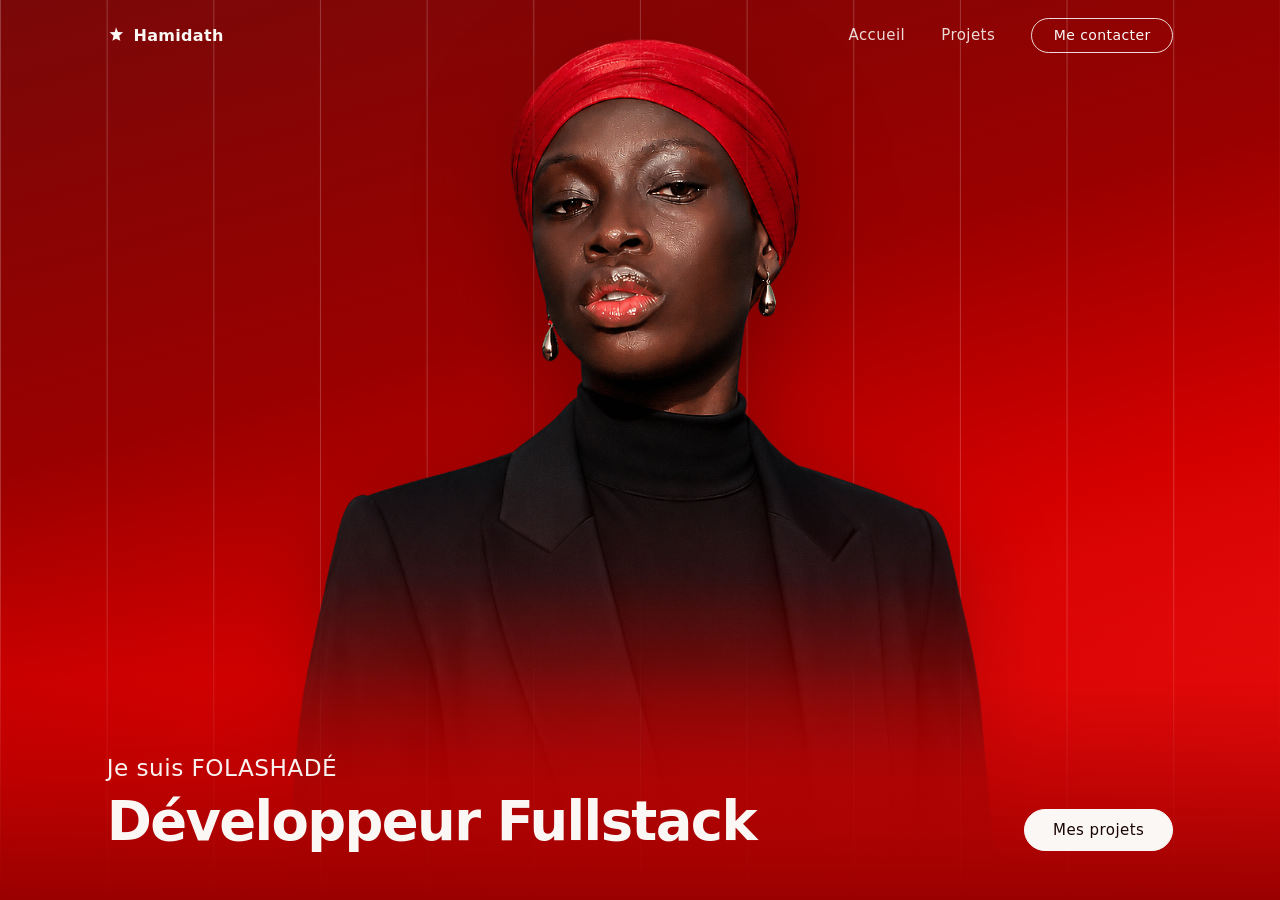
==== index.html @ b3838d23 "first commit" ====
<!DOCTYPE html>
<html lang="fr">
  <head>
    <meta charset="UTF-8" />
    <meta name="viewport" content="width=device-width, initial-scale=1.0" />
    <title>Portfolio</title>
    <link rel="preconnect" href="https://api.fontshare.com" crossorigin />
    <link rel="preconnect" href="https://cdn.fontshare.com" crossorigin />
    <link
      href="https://api.fontshare.com/v2/css?f[]=clash-grotesk@400,500,600,700&display=swap"
      rel="stylesheet"
    />
    <link rel="stylesheet" href="styles.css" />
  </head>
  <body>
    <header class="navbar">
      <a class="navbar__brand" href="#accueil">
        <span class="navbar__brand-icon" aria-hidden="true">
          <svg width="18" height="18" viewBox="0 0 24 24" fill="currentColor">
            <path
              d="M12 1.5l2.6 6.4 6.9.5-5.3 4.5 1.6 6.8L12 16.9 7.2 19.7l1.6-6.8-5.3-4.5 6.9-.5L12 1.5z"
            />
          </svg>
        </span>
        <span class="navbar__brand-text">Hamidath</span>
      </a>
      <div class="navbar__end">
        <nav class="navbar__nav" aria-label="Navigation principale">
          <a href="#accueil">Accueil</a>
          <a href="#projets">Projets</a>
        </nav>
        <a class="navbar__cta" href="#contact">Me contacter</a>
      </div>
    </header>

    <section class="hero" id="accueil" aria-label="Accueil">
      <div class="hero__bg" aria-hidden="true"></div>
      <div class="hero__grid" aria-hidden="true"></div>
      <div class="hero__content">
        <div class="hero__photo-wrap">
          <img
            class="hero__photo"
            src="assets/images/hamidath_photo.png"
            alt="Portrait"
            width="480"
            height="480"
          />
        </div>
      </div>
      <div class="hero__mist" aria-hidden="true"></div>
      <div class="hero__headline">
        <p class="hero__kicker">Je suis FOLASHADÉ</p>
        <h1 class="hero__heading">Développeur Fullstack</h1>
      </div>
      <a class="hero__projects" href="#projets">Mes projets</a>
    </section>
  </body>
</html>
---- styles.css ----
:root {
  --red: #d30000;
  --red-deep: #6a0000;
  --red-mid: #9a0000;
  --white: #faf7f5;
  --white-muted: rgba(250, 247, 245, 0.72);
  --layout-grid-cols: 12;
}

*,
*::before,
*::after {
  box-sizing: border-box;
}

html {
  scroll-behavior: smooth;
}

body {
  margin: 0;
  font-family: "Clash Grotesk", system-ui, sans-serif;
  background: #0c0505;
  color: var(--white);
}

.navbar {
  position: fixed;
  top: 0;
  left: 0;
  right: 0;
  z-index: 100;
  display: flex;
  align-items: center;
  justify-content: space-between;
  gap: clamp(1rem, 3vw, 2rem);
  padding: 1.1rem calc(100% / var(--layout-grid-cols));
}

.navbar__brand {
  flex-shrink: 0;
  display: inline-flex;
  align-items: center;
  gap: 0.55rem;
  font-weight: 700;
  font-size: 1rem;
  letter-spacing: 0.02em;
  color: var(--white);
  text-decoration: none;
}

.navbar__brand:hover {
  color: var(--white-muted);
}

.navbar__brand-icon {
  display: flex;
  color: var(--white);
  line-height: 0;
}

.navbar__brand-icon svg {
  display: block;
}

.navbar__end {
  display: flex;
  align-items: center;
  justify-content: flex-end;
  flex-wrap: wrap;
  row-gap: 0.65rem;
  column-gap: clamp(1.25rem, 3vw, 2.25rem);
}

.navbar__nav {
  display: flex;
  align-items: center;
  gap: clamp(1.25rem, 3vw, 2.25rem);
}

.navbar__nav a {
  font-size: 15px;
  font-weight: 400;
  letter-spacing: 0.03em;
  color: rgba(250, 247, 245, 0.88);
  text-decoration: none;
  transition: color 0.2s ease;
}

.navbar__nav a:hover {
  color: var(--white);
}

.navbar__cta {
  flex-shrink: 0;
  padding: 0.55rem 1.35rem;
  border: 1px solid rgba(250, 247, 245, 0.88);
  border-radius: 999px;
  font-size: 14px;
  font-weight: 400;
  letter-spacing: 0.03em;
  color: var(--white);
  text-decoration: none;
  background: transparent;
  transition: background 0.2s ease, color 0.2s ease, border-color 0.2s ease;
}

.navbar__cta:hover {
  background: var(--white);
  color: #1a0505;
  border-color: var(--white);
}

.hero {
  position: relative;
  min-height: 100vh;
  height: 100vh;
  display: flex;
  align-items: center;
  justify-content: center;
  overflow: hidden;
}

.hero__bg {
  position: absolute;
  inset: 0;
  z-index: 0;
  background: linear-gradient(
    165deg,
    #7a0808 0%,
    var(--red-mid) 38%,
    var(--red) 62%,
    #ff1a1a 100%
  );
}

.hero__grid {
  position: absolute;
  inset: 0;
  z-index: 0;
  opacity: 0.55;
  background-image: linear-gradient(
    90deg,
    rgba(255, 255, 255, 0.38) 0,
    rgba(255, 255, 255, 0.38) 1px,
    transparent 1px,
    transparent 100%
  );
  background-size: calc(100% / var(--layout-grid-cols)) 100%;
  background-repeat: repeat;
  pointer-events: none;
}

/* Accroche bas-gauche, au-dessus du portrait et de la brume */
.hero__headline {
  position: absolute;
  left: 0;
  right: auto;
  top: auto;
  bottom: clamp(1.35rem, 5.5vh, 3.25rem);
  transform: none;
  z-index: 4;
  /* Aligné sur la 2e ligne verticale (= 1 piste de grille), comme le fond */
  padding-left: calc(100% / var(--layout-grid-cols));
  padding-right: clamp(1rem, 3vw, 2rem);
  max-width: min(52rem, 94vw);
  text-align: left;
}

.hero__kicker {
  margin: 0 0 clamp(0.45rem, 1vw, 0.65rem);
  font-weight: 400;
  font-size: clamp(1.05rem, 2vw, 1.45rem);
  line-height: 1.35;
  letter-spacing: 0.02em;
  color: rgba(250, 247, 245, 0.98);
}

.hero__heading {
  margin: 0;
  font-weight: 700;
  font-size: clamp(1.65rem, 4.25vw, 3.75rem);
  line-height: 1.05;
  letter-spacing: -0.03em;
  color: var(--white);
  white-space: nowrap;
}

/* CTA bas-droite, aligné grille (1 colonne depuis le bord droit) */
.hero__projects {
  position: absolute;
  right: calc(100% / var(--layout-grid-cols));
  bottom: clamp(1.35rem, 5.5vh, 3.25rem);
  z-index: 4;
  display: inline-block;
  font-weight: 500;
  font-size: clamp(0.8125rem, 1.25vw, 0.9375rem);
  letter-spacing: 0.03em;
  text-decoration: none;
  color: #1a0505;
  background: var(--white);
  border: 1px solid var(--white);
  border-radius: 999px;
  padding: clamp(0.55rem, 1.15vw, 0.68rem) clamp(1.2rem, 2.6vw, 1.75rem);
  transition: background 0.2s ease, color 0.2s ease, border-color 0.2s ease,
    transform 0.25s ease;
}

.hero__projects:hover {
  background: transparent;
  color: var(--white);
  border-color: rgba(250, 247, 245, 0.92);
  transform: translateY(-2px);
}

.hero__content {
  position: relative;
  z-index: 2;
  display: flex;
  align-items: stretch;
  justify-content: center;
  padding: 0 clamp(1rem, 4vw, 2rem);
  width: 100%;
  height: 100%;
}

/* Brume / nuage : toute la largeur du hero, par-dessus le portrait */
.hero__mist {
  position: absolute;
  left: 0;
  right: 0;
  bottom: 0;
  width: 100%;
  height: min(58vh, 560px);
  pointer-events: none;
  z-index: 3;
  background: linear-gradient(
    to top,
    var(--red-mid) 0%,
    rgba(180, 0, 0, 0.78) 22%,
    rgba(211, 0, 0, 0.42) 42%,
    rgba(211, 0, 0, 0.1) 62%,
    transparent 82%
  );
}

/* Bloc image : largeur = photo */
.hero__photo-wrap {
  position: relative;
  height: 100%;
  width: max-content;
  max-width: 100%;
  margin: 0 auto;
}

.hero__photo {
  display: block;
  height: 100%;
  width: auto;
  max-width: 100%;
  object-fit: contain;
  object-position: center bottom;
  filter: drop-shadow(0 22px 44px rgba(90, 0, 0, 0.55));
  /* Le portrait se fond dans le fond rouge : opaque en haut, transparent en bas */
  -webkit-mask-image: linear-gradient(
    to bottom,
    #000 0%,
    #000 62%,
    rgba(0, 0, 0, 0.88) 74%,
    rgba(0, 0, 0, 0.35) 88%,
    rgba(0, 0, 0, 0.08) 96%,
    transparent 100%
  );
  mask-image: linear-gradient(
    to bottom,
    #000 0%,
    #000 62%,
    rgba(0, 0, 0, 0.88) 74%,
    rgba(0, 0, 0, 0.35) 88%,
    rgba(0, 0, 0, 0.08) 96%,
    transparent 100%
  );
  -webkit-mask-size: 100% 100%;
  mask-size: 100% 100%;
  -webkit-mask-repeat: no-repeat;
  mask-repeat: no-repeat;
}

@media (max-width: 900px) {
  .navbar {
    flex-wrap: wrap;
    row-gap: 0.85rem;
  }

  .navbar__end {
    flex: 1;
    min-width: 0;
    justify-content: flex-end;
  }
}

@media (max-width: 640px) {
  :root {
    --layout-grid-cols: 8;
  }

  .navbar__nav {
    gap: 1rem 1.5rem;
  }

  .navbar__nav a {
    font-size: 18px;
    letter-spacing: 0.02em;
  }

  .navbar__cta {
    padding: 0.5rem 1.1rem;
    font-size: 0.75rem;
  }

  .hero__headline {
    left: 0;
    right: auto;
    transform: none;
    bottom: clamp(1rem, 4.5vh, 2.75rem);
    max-width: min(100%, 96vw);
    text-align: left;
    padding-right: 0.75rem;
  }

  .hero__heading {
    font-size: clamp(1.05rem, 4vw, 2.15rem);
    white-space: nowrap;
  }

  .hero__projects {
    right: calc(100% / var(--layout-grid-cols));
    bottom: clamp(1rem, 4.5vh, 2.75rem);
    font-size: 0.75rem;
    padding: 0.48rem 1.1rem;
    letter-spacing: 0.02em;
  }

  .hero__grid {
    opacity: 0.48;
  }
}
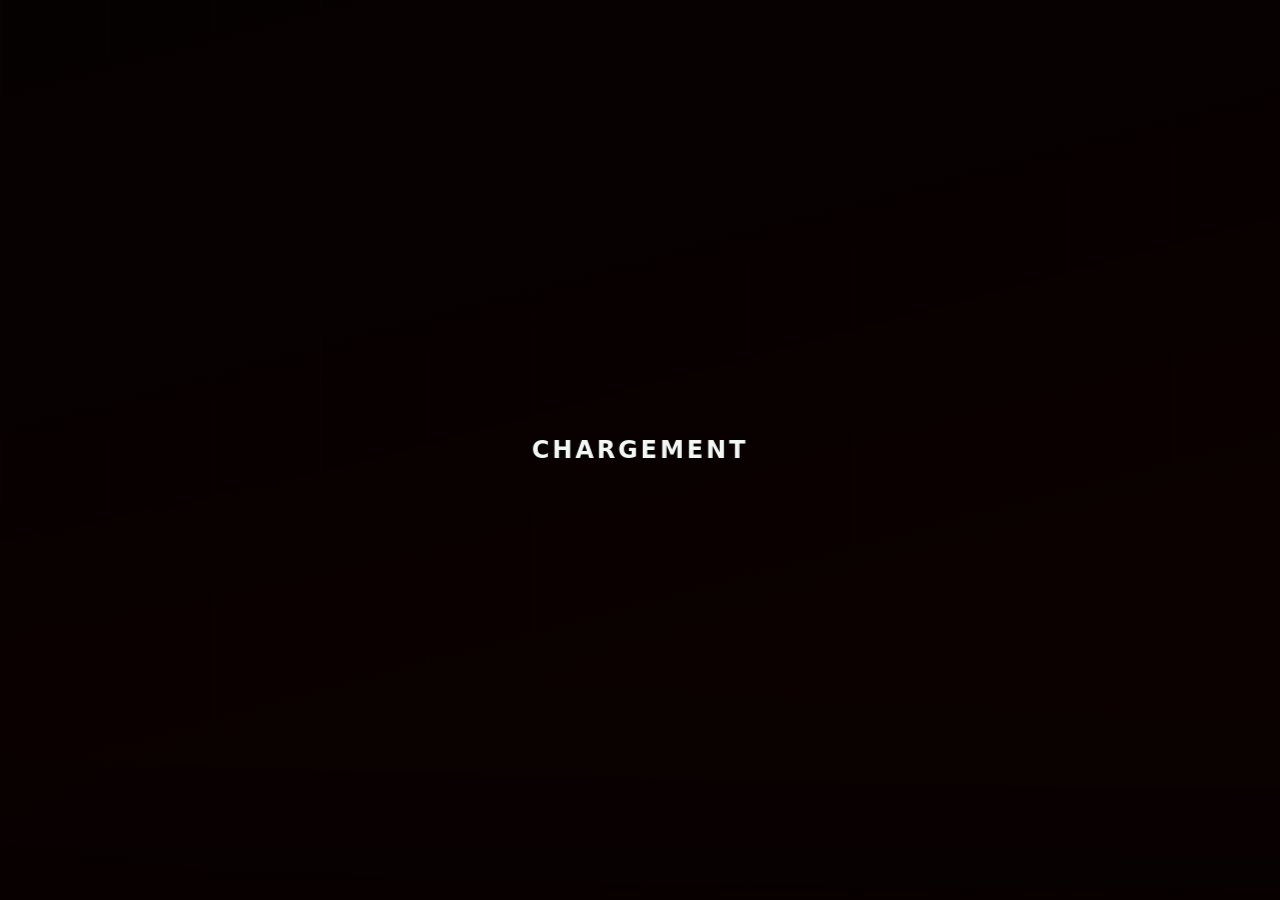
==== commit 75a1bb07: "loader" ====
--- a/index.html
+++ b/index.html
@@ -11,8 +11,45 @@
       rel="stylesheet"
     />
     <link rel="stylesheet" href="styles.css" />
+    <script
+      src="https://cdnjs.cloudflare.com/ajax/libs/gsap/3.11.4/gsap.min.js"
+      integrity="sha512-f8mwTB+Bs8a5c46DEm7HQLcJuHMBaH/UFlcgyetMqqkvTcYg4g5VXsYR71b3qC82lZytjNYvBj2pf0VekA9/FQ=="
+      crossorigin="anonymous"
+      referrerpolicy="no-referrer"
+    ></script>
   </head>
-  <body>
+  <body class="is-loading">
+    <div
+      id="page-loader"
+      class="page-loader"
+      aria-busy="true"
+      aria-live="polite"
+      aria-label="Chargement"
+    >
+      <div class="overlay">
+        <div class="block block-1"></div>
+        <div class="block block-2"></div>
+        <div class="block block-3"></div>
+        <div class="block block-4"></div>
+        <div class="block block-5"></div>
+        <div class="block block-6"></div>
+        <div class="block block-7"></div>
+        <div class="block block-8"></div>
+        <div class="block block-9"></div>
+        <div class="block block-10"></div>
+        <div class="block block-11"></div>
+        <div class="block block-12"></div>
+        <div class="block block-13"></div>
+        <div class="block block-14"></div>
+        <div class="block block-15"></div>
+        <div class="block block-16"></div>
+        <div class="block block-17"></div>
+        <div class="block block-18"></div>
+        <div class="block block-19"></div>
+        <div class="block block-20"></div>
+      </div>
+    </div>
+    <div class="loader" aria-hidden="true">Chargement</div>
     <header class="navbar">
       <a class="navbar__brand" href="#accueil">
         <span class="navbar__brand-icon" aria-hidden="true">
@@ -24,7 +61,26 @@
         </span>
         <span class="navbar__brand-text">Hamidath</span>
       </a>
-      <div class="navbar__end">
+      <button
+        type="button"
+        class="navbar__toggle"
+        id="menu-toggle"
+        aria-expanded="false"
+        aria-controls="menu-principal"
+        aria-label="Ouvrir le menu"
+      >
+        <span class="navbar__toggle-box" aria-hidden="true">
+          <span class="navbar__toggle-bar"></span>
+          <span class="navbar__toggle-bar"></span>
+          <span class="navbar__toggle-bar"></span>
+        </span>
+      </button>
+      <div
+        class="navbar__backdrop"
+        id="menu-backdrop"
+        aria-hidden="true"
+      ></div>
+      <div class="navbar__panel" id="menu-principal">
         <nav class="navbar__nav" aria-label="Navigation principale">
           <a href="#accueil">Accueil</a>
           <a href="#projets">Projets</a>
@@ -38,12 +94,15 @@
       <div class="hero__grid" aria-hidden="true"></div>
       <div class="hero__content">
         <div class="hero__photo-wrap">
+          <div class="box" aria-hidden="true"></div>
           <img
-            class="hero__photo"
+            class="hero__photo img"
             src="assets/images/hamidath_photo.png"
             alt="Portrait"
             width="480"
             height="480"
+            fetchpriority="high"
+            decoding="async"
           />
         </div>
       </div>
@@ -54,5 +113,6 @@
       </div>
       <a class="hero__projects" href="#projets">Mes projets</a>
     </section>
+    <script src="main.js" defer></script>
   </body>
 </html>
--- a/styles.css
+++ b/styles.css
@@ -5,6 +5,8 @@
   --white: #faf7f5;
   --white-muted: rgba(250, 247, 245, 0.72);
   --layout-grid-cols: 12;
+  /* Hauteur du bandeau hero (viewport) */
+  --hero-height: 100vh;
 }
 
 *,
@@ -63,13 +65,53 @@
   display: block;
 }
 
-.navbar__end {
+.navbar__panel {
   display: flex;
   align-items: center;
   justify-content: flex-end;
   flex-wrap: wrap;
   row-gap: 0.65rem;
   column-gap: clamp(1.25rem, 3vw, 2.25rem);
+  flex: 1;
+  min-width: 0;
+}
+
+.navbar__toggle {
+  display: none;
+}
+
+.navbar__toggle-box {
+  display: flex;
+  flex-direction: column;
+  justify-content: center;
+  gap: 5px;
+  width: 1.25rem;
+}
+
+.navbar__toggle-bar {
+  display: block;
+  height: 2px;
+  border-radius: 1px;
+  background: currentColor;
+  transform-origin: center;
+  transition: transform 0.25s ease, opacity 0.2s ease;
+}
+
+.navbar.is-open .navbar__toggle-bar:nth-child(1) {
+  transform: translateY(7px) rotate(45deg);
+}
+
+.navbar.is-open .navbar__toggle-bar:nth-child(2) {
+  opacity: 0;
+  transform: scaleX(0);
+}
+
+.navbar.is-open .navbar__toggle-bar:nth-child(3) {
+  transform: translateY(-7px) rotate(-45deg);
+}
+
+.navbar__backdrop {
+  display: none;
 }
 
 .navbar__nav {
@@ -111,14 +153,170 @@
   border-color: var(--white);
 }
 
+body.menu-open {
+  overflow: hidden;
+}
+
+body.is-loading {
+  overflow: hidden;
+  isolation: isolate;
+}
+
+/* --- Loader plein écran (GSAP) ---
+   Astuce : la nappe sombre est sur `.page-loader` (mix-blend-mode multiply).
+   Les `.block` sont blancs : `white × backdrop = backdrop`, donc chaque
+   bande qui grandit "découpe" sa colonne et révèle le hero derrière. */
+.page-loader {
+  position: fixed;
+  inset: 0;
+  z-index: 400;
+  background-color: #0c0505;
+  mix-blend-mode: multiply;
+  will-change: opacity;
+}
+
+.page-loader.is-done {
+  pointer-events: none;
+  visibility: hidden;
+}
+
+.page-loader .overlay {
+  width: 100%;
+  height: 100vh;
+  height: 100dvh;
+}
+
+.loader {
+  position: fixed;
+  top: 50%;
+  left: 50%;
+  transform: translate(-50%, -50%);
+  z-index: 500;
+  text-transform: uppercase;
+  font-size: clamp(1rem, 2vw, 1.5rem);
+  font-weight: 600;
+  letter-spacing: 0.12em;
+  color: var(--white);
+  pointer-events: none;
+  mix-blend-mode: difference;
+}
+
+body:not(.is-loading) .loader {
+  display: none;
+}
+
+.page-loader .block {
+  position: fixed;
+  width: 6%;
+  height: 100vh;
+  height: 100dvh;
+  background-color: #ffffff;
+}
+
+.page-loader .block-1 {
+  left: 0;
+}
+.page-loader .block-2 {
+  left: 5%;
+}
+.page-loader .block-3 {
+  left: 10%;
+}
+.page-loader .block-4 {
+  left: 15%;
+}
+.page-loader .block-5 {
+  left: 20%;
+}
+.page-loader .block-6 {
+  left: 25%;
+}
+.page-loader .block-7 {
+  left: 30%;
+}
+.page-loader .block-8 {
+  left: 35%;
+}
+.page-loader .block-9 {
+  left: 40%;
+}
+.page-loader .block-10 {
+  left: 45%;
+}
+.page-loader .block-11 {
+  left: 50%;
+}
+.page-loader .block-12 {
+  left: 55%;
+}
+.page-loader .block-13 {
+  left: 60%;
+}
+.page-loader .block-14 {
+  left: 65%;
+}
+.page-loader .block-15 {
+  left: 70%;
+}
+.page-loader .block-16 {
+  left: 75%;
+}
+.page-loader .block-17 {
+  left: 80%;
+}
+.page-loader .block-18 {
+  left: 85%;
+}
+.page-loader .block-19 {
+  left: 90%;
+}
+.page-loader .block-20 {
+  left: 95%;
+}
+
+.hero__photo-wrap .box {
+  background-color: #0c0505;
+  opacity: 0;
+  position: absolute;
+  top: 0;
+  right: 0;
+  bottom: 0;
+  left: 0;
+  z-index: 2;
+  pointer-events: none;
+}
+
+body.is-loading .hero__photo.img {
+  opacity: 0;
+}
+
+@media (prefers-reduced-motion: reduce) {
+  .page-loader {
+    display: none !important;
+  }
+
+  body.is-loading {
+    overflow: auto;
+  }
+
+  body.is-loading .hero__photo.img {
+    opacity: 1;
+  }
+
+  .hero__photo-wrap .box {
+    display: none;
+  }
+}
+
 .hero {
   position: relative;
-  min-height: 100vh;
-  height: 100vh;
+  min-height: var(--hero-height);
+  height: var(--hero-height);
   display: flex;
   align-items: center;
   justify-content: center;
   overflow: hidden;
+  scroll-margin-top: 0.75rem;
 }
 
 .hero__bg {
@@ -157,7 +355,7 @@
   left: 0;
   right: auto;
   top: auto;
-  bottom: clamp(1.35rem, 5.5vh, 3.25rem);
+  bottom: clamp(1rem, 4.2vh, 2.75rem);
   transform: none;
   z-index: 4;
   /* Aligné sur la 2e ligne verticale (= 1 piste de grille), comme le fond */
@@ -190,7 +388,7 @@
 .hero__projects {
   position: absolute;
   right: calc(100% / var(--layout-grid-cols));
-  bottom: clamp(1.35rem, 5.5vh, 3.25rem);
+  bottom: clamp(1rem, 4.2vh, 2.75rem);
   z-index: 4;
   display: inline-block;
   font-weight: 500;
@@ -247,6 +445,7 @@
 /* Bloc image : largeur = photo */
 .hero__photo-wrap {
   position: relative;
+  overflow: hidden;
   height: 100%;
   width: max-content;
   max-width: 100%;
@@ -256,11 +455,12 @@
 .hero__photo {
   display: block;
   height: 100%;
+  max-height: 95%;
   width: auto;
   max-width: 100%;
   object-fit: contain;
   object-position: center bottom;
-  filter: drop-shadow(0 22px 44px rgba(90, 0, 0, 0.55));
+  /* filter: drop-shadow(0 22px 44px rgba(90, 0, 0, 0.55)); */
   /* Le portrait se fond dans le fond rouge : opaque en haut, transparent en bas */
   -webkit-mask-image: linear-gradient(
     to bottom,
@@ -287,23 +487,176 @@
 }
 
 @media (max-width: 900px) {
+  :root {
+    --hero-height: 100vh;
+    --hero-height: min(100vh, 100dvh);
+  }
+
   .navbar {
-    flex-wrap: wrap;
-    row-gap: 0.85rem;
-  }
-
-  .navbar__end {
-    flex: 1;
-    min-width: 0;
+    flex-wrap: nowrap;
+    padding: 1.1rem clamp(0.85rem, 4vw, 1.15rem);
+  }
+
+  .navbar__toggle {
+    display: inline-flex;
+    align-items: center;
+    justify-content: center;
+    flex-shrink: 0;
+    margin-left: auto;
+    width: 2.75rem;
+    height: 2.75rem;
+    padding: 0;
+    border: 0;
+    border-radius: 10px;
+    background: transparent;
+    color: var(--white);
+    cursor: pointer;
+    transition: background 0.2s ease, color 0.2s ease;
+    z-index: 3;
+    position: relative;
+  }
+
+  .navbar__toggle:hover {
+    background: rgba(250, 247, 245, 0.1);
+  }
+
+  .navbar__toggle:focus-visible {
+    outline: 2px solid var(--white);
+    outline-offset: 3px;
+  }
+
+  .navbar.is-open {
+    z-index: 250;
+  }
+
+  .navbar__backdrop {
+    display: block;
+    position: fixed;
+    inset: 0;
+    z-index: 1;
+    background: rgba(12, 5, 5, 0.55);
+    backdrop-filter: blur(3px);
+    -webkit-backdrop-filter: blur(3px);
+    opacity: 0;
+    visibility: hidden;
+    pointer-events: none;
+    transition: opacity 0.28s ease, visibility 0.28s ease;
+  }
+
+  .navbar.is-open .navbar__backdrop {
+    opacity: 1;
+    visibility: visible;
+    pointer-events: auto;
+  }
+
+  .navbar__panel {
+    position: fixed;
+    top: 0;
+    right: 0;
+    z-index: 2;
+    width: min(19rem, 88vw);
+    height: 100vh;
+    height: 100dvh;
+    flex-direction: column;
+    align-items: stretch;
+    justify-content: flex-start;
+    flex-wrap: nowrap;
+    gap: 1.75rem;
+    padding: 5.25rem 1.5rem 2rem;
+    background: linear-gradient(
+      165deg,
+      #7a0808 0%,
+      var(--red-mid) 38%,
+      var(--red) 62%,
+      #c40000 100%
+    );
+    border-left: none;
+    box-shadow: -28px 0 56px rgba(0, 0, 0, 0.35);
+    transform: translateX(100%);
+    transition: transform 0.32s ease, visibility 0.32s ease;
+    pointer-events: none;
+    visibility: hidden;
+  }
+
+  .navbar.is-open .navbar__panel {
+    transform: translateX(0);
+    pointer-events: auto;
+    visibility: visible;
+  }
+
+  .navbar__nav {
+    flex-direction: column;
+    align-items: flex-start;
+    gap: 0.35rem;
+  }
+
+  .navbar__nav a {
+    font-size: 1.35rem;
+    font-weight: 500;
+    padding: 0.35rem 0;
+  }
+
+  .navbar__cta {
+    text-align: center;
+    margin-top: 0.25rem;
+  }
+
+  /* Portrait : occuper toute la hauteur utile du hero (au-dessus du texte) */
+  .hero {
+    align-items: stretch;
+  }
+
+  .hero__content {
+    display: flex;
+    flex-direction: column;
     justify-content: flex-end;
+    align-self: stretch;
+    min-height: 0;
+    align-items: stretch;
+    padding-bottom: clamp(2.65rem, 9vh, 4.35rem);
+  }
+
+  .hero__photo-wrap {
+    flex: 1 1 auto;
+    min-height: 0;
+    height: auto;
+    max-height: none;
+    width: 100%;
+    max-width: none;
+    display: flex;
+    justify-content: center;
+    align-items: center;
+  }
+
+  .hero__photo {
+    display: block;
+    width: auto;
+    max-width: none;
+    height: 100%;
+    min-height: 0;
+    max-height: 85%;
+    object-fit: cover;
+    object-position: center 22%;
+  }
+
+  .hero__headline {
+    max-width: none;
+    bottom: clamp(2.35rem, 8vh, 4.25rem);
+    padding-left: clamp(0.85rem, 4.5vw, 1.25rem);
+    padding-right: clamp(0.85rem, 4.5vw, 1.25rem);
+  }
+
+  .hero__heading {
+    max-width: none;
+  }
+
+  .hero__projects {
+    bottom: clamp(2.35rem, 8vh, 4.25rem);
+    right: clamp(0.85rem, 4.5vw, 1.25rem);
   }
 }
 
 @media (max-width: 640px) {
-  :root {
-    --layout-grid-cols: 8;
-  }
-
   .navbar__nav {
     gap: 1rem 1.5rem;
   }
@@ -322,20 +675,21 @@
     left: 0;
     right: auto;
     transform: none;
-    bottom: clamp(1rem, 4.5vh, 2.75rem);
-    max-width: min(100%, 96vw);
+    bottom: clamp(2rem, 7.25vh, 3.65rem);
     text-align: left;
-    padding-right: 0.75rem;
+    padding-left: clamp(0.85rem, 4.5vw, 1.25rem);
+    padding-right: clamp(0.85rem, 4.5vw, 1.25rem);
   }
 
   .hero__heading {
-    font-size: clamp(1.05rem, 4vw, 2.15rem);
-    white-space: nowrap;
+    font-size: clamp(1rem, 5.2vw, 2rem);
+    line-height: 1.08;
+    white-space: normal;
   }
 
   .hero__projects {
-    right: calc(100% / var(--layout-grid-cols));
-    bottom: clamp(1rem, 4.5vh, 2.75rem);
+    right: clamp(0.85rem, 4.5vw, 1.25rem);
+    bottom: clamp(2rem, 7.25vh, 3.65rem);
     font-size: 0.75rem;
     padding: 0.48rem 1.1rem;
     letter-spacing: 0.02em;
@@ -344,4 +698,16 @@
   .hero__grid {
     opacity: 0.48;
   }
-}
+
+  .hero__content {
+    padding-bottom: clamp(2.75rem, 8.5vh, 4.25rem);
+  }
+
+  .hero__photo {
+    object-position: center 18%;
+  }
+
+  .hero__kicker {
+    font-size: clamp(0.95rem, 3.8vw, 1.2rem);
+  }
+}
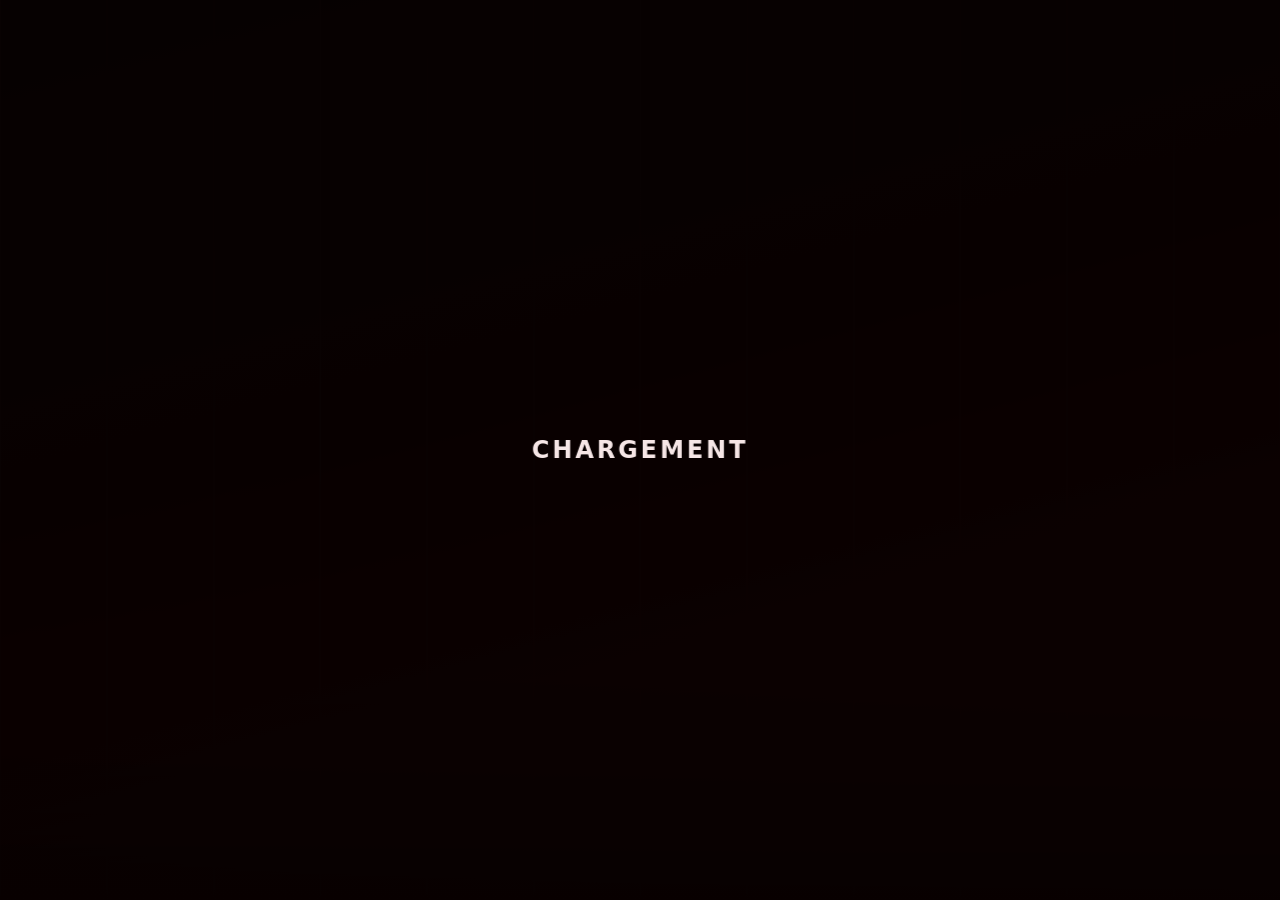
==== commit cadc23d3: "loader correction" ====
--- a/index.html
+++ b/index.html
@@ -4,8 +4,10 @@
     <meta charset="UTF-8" />
     <meta name="viewport" content="width=device-width, initial-scale=1.0" />
     <title>Portfolio</title>
+    <link rel="icon" href="/favicon.svg" type="image/svg+xml" />
     <link rel="preconnect" href="https://api.fontshare.com" crossorigin />
     <link rel="preconnect" href="https://cdn.fontshare.com" crossorigin />
+    <link rel="preconnect" href="https://i.pravatar.cc" />
     <link
       href="https://api.fontshare.com/v2/css?f[]=clash-grotesk@400,500,600,700&display=swap"
       rel="stylesheet"
@@ -51,7 +53,7 @@
     </div>
     <div class="loader" aria-hidden="true">Chargement</div>
     <header class="navbar">
-      <a class="navbar__brand" href="#accueil">
+      <a class="navbar__brand" href="/">
         <span class="navbar__brand-icon" aria-hidden="true">
           <svg width="18" height="18" viewBox="0 0 24 24" fill="currentColor">
             <path
@@ -81,17 +83,100 @@
         aria-hidden="true"
       ></div>
       <div class="navbar__panel" id="menu-principal">
-        <nav class="navbar__nav" aria-label="Navigation principale">
-          <a href="#accueil">Accueil</a>
-          <a href="#projets">Projets</a>
+        <nav class="navbar__nav navbar__nav--home" aria-label="Accueils">
+          <a href="/#accueil">Accueil</a>
+          <a href="/accueil2">Accueil 2</a>
         </nav>
-        <a class="navbar__cta" href="#contact">Me contacter</a>
+        <div class="navbar__cluster">
+          <nav class="navbar__nav navbar__nav--pages" aria-label="Pages du portfolio">
+            <a href="/#a-propos">À propos</a>
+            <a href="/#projets">Mes projets</a>
+          </nav>
+          <a class="navbar__cta" href="/#contact">Me contacter</a>
+        </div>
       </div>
     </header>
 
-    <section class="hero" id="accueil" aria-label="Accueil">
+    <section class="hero hero--primary" id="accueil" aria-label="Accueil">
       <div class="hero__bg" aria-hidden="true"></div>
       <div class="hero__grid" aria-hidden="true"></div>
+      <aside class="hero__aside hero__aside--left">
+        <p class="hero__lead">
+          Des clients satisfaits qui sont satisfaits de voir leurs projets
+          prendre forme avec impact.
+        </p>
+        <div class="avatar-group" role="group" aria-label="Clients accompagnés">
+          <div class="avatar-group__item" title="Client 1">
+            <img
+              src="https://i.pravatar.cc/60?img=1"
+              alt="Client 1"
+              width="60"
+              height="60"
+              loading="lazy"
+              decoding="async"
+            />
+          </div>
+          <div class="avatar-group__item" title="Client 2">
+            <img
+              src="https://i.pravatar.cc/60?img=2"
+              alt="Client 2"
+              width="60"
+              height="60"
+              loading="lazy"
+              decoding="async"
+            />
+          </div>
+          <div class="avatar-group__item" title="Client 3">
+            <img
+              src="https://i.pravatar.cc/60?img=3"
+              alt="Client 3"
+              width="60"
+              height="60"
+              loading="lazy"
+              decoding="async"
+            />
+          </div>
+          <div class="avatar-group__item" title="Client 4">
+            <img
+              src="https://i.pravatar.cc/60?img=4"
+              alt="Client 4"
+              width="60"
+              height="60"
+              loading="lazy"
+              decoding="async"
+            />
+          </div>
+          <a
+            href="/#projets"
+            class="avatar-group__more"
+            aria-label="Voir les projets et références"
+          >
+            <svg
+              class="avatar-group__more-icon"
+              width="16"
+              height="16"
+              viewBox="0 0 24 24"
+              fill="none"
+              xmlns="http://www.w3.org/2000/svg"
+              aria-hidden="true"
+            >
+              <path
+                d="M7 17L17 7M17 7h-6M17 7v6"
+                stroke="currentColor"
+                stroke-width="2"
+                stroke-linecap="round"
+                stroke-linejoin="round"
+              />
+            </svg>
+          </a>
+        </div>
+      </aside>
+      <aside class="hero__aside hero__aside--right">
+        <p class="hero__aside-text">
+          Des sites et applications modernes, efficaces et conçus pour
+          convertir.
+        </p>
+      </aside>
       <div class="hero__content">
         <div class="hero__photo-wrap">
           <div class="box" aria-hidden="true"></div>
@@ -107,11 +192,15 @@
         </div>
       </div>
       <div class="hero__mist" aria-hidden="true"></div>
-      <div class="hero__headline">
-        <p class="hero__kicker">Je suis FOLASHADÉ</p>
-        <h1 class="hero__heading">Développeur Fullstack</h1>
-      </div>
-      <a class="hero__projects" href="#projets">Mes projets</a>
+      <div class="hero__bottom">
+        <div class="hero__headline">
+          <p class="hero__kicker">Moi c'est FOLASHADÉ</p>
+          <div class="hero__title-row">
+            <h1 class="hero__heading">Développeuse Web &amp; Mobile</h1>
+            <a class="hero__projects" href="/#projets">Découvrez mes projets</a>
+          </div>
+        </div>
+      </div>
     </section>
     <script src="main.js" defer></script>
   </body>
--- a/styles.css
+++ b/styles.css
@@ -2,8 +2,8 @@
   --red: #d30000;
   --red-deep: #6a0000;
   --red-mid: #9a0000;
-  --white: #faf7f5;
-  --white-muted: rgba(250, 247, 245, 0.72);
+  --white: #ffe6e6;
+  --white-muted: rgba(255, 230, 230, 0.72);
   --layout-grid-cols: 12;
   /* Hauteur du bandeau hero (viewport) */
   --hero-height: 100vh;
@@ -68,12 +68,19 @@
 .navbar__panel {
   display: flex;
   align-items: center;
-  justify-content: flex-end;
+  justify-content: space-between;
   flex-wrap: wrap;
   row-gap: 0.65rem;
   column-gap: clamp(1.25rem, 3vw, 2.25rem);
   flex: 1;
   min-width: 0;
+}
+
+.navbar__cluster {
+  display: flex;
+  align-items: center;
+  flex-wrap: wrap;
+  gap: clamp(1.25rem, 3vw, 2.25rem);
 }
 
 .navbar__toggle {
@@ -124,7 +131,7 @@
   font-size: 15px;
   font-weight: 400;
   letter-spacing: 0.03em;
-  color: rgba(250, 247, 245, 0.88);
+  color: rgba(255, 230, 230, 0.88);
   text-decoration: none;
   transition: color 0.2s ease;
 }
@@ -136,7 +143,7 @@
 .navbar__cta {
   flex-shrink: 0;
   padding: 0.55rem 1.35rem;
-  border: 1px solid rgba(250, 247, 245, 0.88);
+  border: 1px solid rgba(255, 230, 230, 0.88);
   border-radius: 999px;
   font-size: 14px;
   font-weight: 400;
@@ -151,6 +158,43 @@
   background: var(--white);
   color: #1a0505;
   border-color: var(--white);
+}
+
+/* Au-dessus du hero clair : navigation en #1A0000 */
+.navbar--on-light .navbar__brand,
+.navbar--on-light .navbar__brand-icon {
+  color: #1a0000;
+}
+
+.navbar--on-light .navbar__brand:hover {
+  color: rgba(26, 0, 0, 0.72);
+}
+
+.navbar--on-light .navbar__nav a {
+  color: #1a0000;
+}
+
+.navbar--on-light .navbar__nav a:hover {
+  color: rgba(26, 0, 0, 0.82);
+}
+
+.navbar--on-light .navbar__cta {
+  color: #1a0000;
+  border-color: #1a0000;
+}
+
+.navbar--on-light .navbar__cta:hover {
+  background: #1a0000;
+  color: #ffe6e6;
+  border-color: #1a0000;
+}
+
+.navbar--on-light .navbar__toggle {
+  color: #1a0000;
+}
+
+.navbar.is-open .navbar__toggle {
+  color: var(--white);
 }
 
 body.menu-open {
@@ -207,10 +251,11 @@
 
 .page-loader .block {
   position: fixed;
-  width: 6%;
+  width: 0;
   height: 100vh;
   height: 100dvh;
-  background-color: #ffffff;
+  background-color: #ffe6e6;
+  will-change: width;
 }
 
 .page-loader .block-1 {
@@ -286,7 +331,7 @@
   pointer-events: none;
 }
 
-body.is-loading .hero__photo.img {
+body.is-loading #accueil .hero__photo.img {
   opacity: 0;
 }
 
@@ -299,7 +344,7 @@
     overflow: auto;
   }
 
-  body.is-loading .hero__photo.img {
+  body.is-loading #accueil .hero__photo.img {
     opacity: 1;
   }
 
@@ -349,20 +394,158 @@
   pointer-events: none;
 }
 
-/* Accroche bas-gauche, au-dessus du portrait et de la brume */
-.hero__headline {
+.hero__aside {
+  position: absolute;
+  z-index: 4;
+  pointer-events: none;
+}
+
+.hero__aside a {
+  pointer-events: auto;
+}
+
+.hero__aside--left {
+  left: 0;
+  top: clamp(6.5rem, 11vh, 7.25rem);
+  padding-left: calc(100% / var(--layout-grid-cols));
+  padding-right: clamp(0.75rem, 2vw, 1.25rem);
+  max-width: min(26rem, 42vw);
+}
+
+.hero__aside--right {
+  right: 0;
+  top: 50%;
+  transform: translateY(-50%);
+  padding-right: calc(100% / var(--layout-grid-cols));
+  padding-left: clamp(0.75rem, 2vw, 1.25rem);
+  max-width: min(24rem, 38vw);
+  text-align: right;
+}
+
+.hero__lead {
+  margin: 0 0 clamp(0.65rem, 1.5vh, 1rem);
+  font-weight: 400;
+  font-size: clamp(0.875rem, 1.28vw, 1.05rem);
+  line-height: 1.5;
+  letter-spacing: 0.02em;
+  color: rgba(255, 230, 230, 0.9);
+}
+
+.hero__aside-text {
+  margin: 0;
+  font-weight: 400;
+  font-size: clamp(0.875rem, 1.28vw, 1.05rem);
+  line-height: 1.5;
+  letter-spacing: 0.02em;
+  color: rgba(255, 230, 230, 0.88);
+}
+
+.avatar-group {
+  display: flex;
+  flex-direction: row;
+  flex-wrap: nowrap;
+  align-items: center;
+  justify-content: flex-start;
+}
+
+.avatar-group__item {
+  display: flex;
+  align-items: center;
+  justify-content: center;
+  flex-shrink: 0;
+  width: 2.25rem;
+  height: 2.25rem;
+  margin-left: -0.5rem;
+  border-radius: 50%;
+  overflow: hidden;
+  border: 2px solid rgba(255, 230, 230, 0.5);
+  box-shadow: 0 4px 14px rgba(0, 0, 0, 0.28);
+  background: var(--red-deep);
+  box-sizing: border-box;
+  align-self: center;
+}
+
+.avatar-group__item img {
+  display: block;
+  width: 100%;
+  height: 100%;
+  object-fit: cover;
+  object-position: center;
+  flex-shrink: 0;
+}
+
+.avatar-group__item:first-child {
+  margin-left: 0;
+}
+
+.avatar-group__more {
+  display: flex;
+  align-items: center;
+  justify-content: center;
+  flex-shrink: 0;
+  width: 2.25rem;
+  height: 2.25rem;
+  margin: 0 0 0 -0.5rem;
+  padding: 0;
+  border-radius: 50%;
+  box-sizing: border-box;
+  align-self: center;
+  color: var(--white);
+  text-decoration: none;
+  border: 2px solid #decfc9;
+  background: var(--red-deep);
+  box-shadow: 0 4px 14px rgba(0, 0, 0, 0.28);
+  line-height: 0;
+  transition: background 0.2s ease, border-color 0.2s ease;
+}
+
+.avatar-group__more:hover {
+  background: var(--red-mid);
+  border-color: var(--white);
+}
+
+.avatar-group__more:focus-visible {
+  outline: 2px solid var(--white);
+  outline-offset: 3px;
+}
+
+.avatar-group__more-icon {
+  display: block;
+  width: 0.9rem;
+  height: 0.9rem;
+  flex-shrink: 0;
+}
+
+/* Bandeau bas : titre + CTA sur une même ligne, alignés en bas */
+.hero__bottom {
   position: absolute;
   left: 0;
-  right: auto;
-  top: auto;
+  right: 0;
   bottom: clamp(1rem, 4.2vh, 2.75rem);
-  transform: none;
   z-index: 4;
-  /* Aligné sur la 2e ligne verticale (= 1 piste de grille), comme le fond */
   padding-left: calc(100% / var(--layout-grid-cols));
-  padding-right: clamp(1rem, 3vw, 2rem);
-  max-width: min(52rem, 94vw);
+  padding-right: calc(100% / var(--layout-grid-cols));
+}
+
+.hero__title-row {
+  display: flex;
+  flex-direction: row;
+  align-items: center;
+  justify-content: space-between;
+  gap: clamp(0.75rem, 2vw, 1.5rem);
+}
+
+.hero__headline {
+  position: relative;
+  padding: 0;
   text-align: left;
+  display: flex;
+  flex-direction: column;
+}
+
+.hero__title-row > .hero__heading {
+  flex: 1 1 auto;
+  min-width: 0;
 }
 
 .hero__kicker {
@@ -371,7 +554,7 @@
   font-size: clamp(1.05rem, 2vw, 1.45rem);
   line-height: 1.35;
   letter-spacing: 0.02em;
-  color: rgba(250, 247, 245, 0.98);
+  color: rgba(255, 230, 230, 0.98);
 }
 
 .hero__heading {
@@ -384,13 +567,13 @@
   white-space: nowrap;
 }
 
-/* CTA bas-droite, aligné grille (1 colonne depuis le bord droit) */
+/* CTA : même ligne que le headline (parent .hero__bottom) */
 .hero__projects {
-  position: absolute;
-  right: calc(100% / var(--layout-grid-cols));
-  bottom: clamp(1rem, 4.2vh, 2.75rem);
-  z-index: 4;
-  display: inline-block;
+  position: relative;
+  flex-shrink: 0;
+  display: inline-flex;
+  align-items: center;
+  justify-content: center;
   font-weight: 500;
   font-size: clamp(0.8125rem, 1.25vw, 0.9375rem);
   letter-spacing: 0.03em;
@@ -407,7 +590,7 @@
 .hero__projects:hover {
   background: transparent;
   color: var(--white);
-  border-color: rgba(250, 247, 245, 0.92);
+  border-color: rgba(255, 230, 230, 0.92);
   transform: translateY(-2px);
 }
 
@@ -486,6 +669,76 @@
   mask-repeat: no-repeat;
 }
 
+/* --- Deuxième hero : même structure, palette claire (#FFE6E6, texte #1A0000, accents --red) --- */
+.hero--light .hero__bg {
+  background: #ffe6e6;
+}
+
+.hero--light .hero__grid {
+  opacity: 0.4;
+  background-image: linear-gradient(
+    90deg,
+    rgba(26, 0, 0, 0.09) 0,
+    rgba(26, 0, 0, 0.09) 1px,
+    transparent 1px,
+    transparent 100%
+  );
+}
+
+.hero--light .hero__lead,
+.hero--light .hero__aside-text,
+.hero--light .hero__kicker {
+  color: #1a0000;
+}
+
+.hero--light .hero__heading {
+  color: var(--red);
+}
+
+.hero--light .hero__projects {
+  color: var(--white);
+  background: var(--red);
+  border-color: var(--red);
+}
+
+.hero--light .hero__projects:hover {
+  color: var(--red);
+  background: transparent;
+  border-color: var(--red);
+}
+
+.hero--light .hero__mist {
+  /* Même teinte #FFE6E6 partout : rgb(255,230,230), seule l’opacité varie */
+  background: linear-gradient(
+    to top,
+    rgba(255, 230, 230, 1) 0%,
+    rgba(255, 230, 230, 0.88) 28%,
+    rgba(255, 230, 230, 0.52) 54%,
+    rgba(255, 230, 230, 0.18) 78%,
+    rgba(255, 230, 230, 0) 100%
+  );
+}
+
+.hero--light .avatar-group__item {
+  border-color: rgba(26, 0, 0, 0.28);
+  box-shadow: 0 4px 12px rgba(26, 0, 0, 0.1);
+}
+
+.hero--light .avatar-group__more {
+  background: var(--red);
+  border-color: var(--red);
+  color: var(--white);
+}
+
+.hero--light .avatar-group__more:hover {
+  background: var(--red-deep);
+  border-color: var(--red-deep);
+}
+
+.hero--light .hero__photo-wrap .box {
+  display: none;
+}
+
 @media (max-width: 900px) {
   :root {
     --hero-height: 100vh;
@@ -517,7 +770,7 @@
   }
 
   .navbar__toggle:hover {
-    background: rgba(250, 247, 245, 0.1);
+    background: rgba(255, 230, 230, 0.1);
   }
 
   .navbar__toggle:focus-visible {
@@ -584,6 +837,13 @@
     visibility: visible;
   }
 
+  .navbar__cluster {
+    flex-direction: column;
+    align-items: flex-start;
+    width: 100%;
+    gap: 1.25rem;
+  }
+
   .navbar__nav {
     flex-direction: column;
     align-items: flex-start;
@@ -598,12 +858,21 @@
 
   .navbar__cta {
     text-align: center;
-    margin-top: 0.25rem;
+    margin-top: 0;
   }
 
   /* Portrait : occuper toute la hauteur utile du hero (au-dessus du texte) */
   .hero {
     align-items: stretch;
+  }
+
+  .hero__aside--left {
+    top: clamp(4.75rem, 9.5vh, 6.25rem);
+    max-width: min(18rem, 52vw);
+  }
+
+  .hero__aside--right {
+    display: none;
   }
 
   .hero__content {
@@ -639,24 +908,43 @@
     object-position: center 22%;
   }
 
-  .hero__headline {
-    max-width: none;
+  .hero__bottom {
     bottom: clamp(2.35rem, 8vh, 4.25rem);
     padding-left: clamp(0.85rem, 4.5vw, 1.25rem);
     padding-right: clamp(0.85rem, 4.5vw, 1.25rem);
   }
 
+  .hero__headline {
+    max-width: none;
+  }
+
   .hero__heading {
     max-width: none;
   }
-
-  .hero__projects {
-    bottom: clamp(2.35rem, 8vh, 4.25rem);
-    right: clamp(0.85rem, 4.5vw, 1.25rem);
-  }
 }
 
 @media (max-width: 640px) {
+  .hero__aside--left {
+    max-width: min(15rem, 62vw);
+  }
+
+  .hero__lead,
+  .hero__aside-text {
+    font-size: 0.78rem;
+  }
+
+  .avatar-group__item,
+  .avatar-group__more {
+    width: 2rem;
+    height: 2rem;
+    margin-left: -0.45rem;
+  }
+
+  .avatar-group__more-icon {
+    width: 0.78rem;
+    height: 0.78rem;
+  }
+
   .navbar__nav {
     gap: 1rem 1.5rem;
   }
@@ -671,14 +959,17 @@
     font-size: 0.75rem;
   }
 
+  .hero__bottom {
+    bottom: clamp(2rem, 7.25vh, 3.65rem);
+  }
+
   .hero__headline {
-    left: 0;
-    right: auto;
-    transform: none;
-    bottom: clamp(2rem, 7.25vh, 3.65rem);
     text-align: left;
-    padding-left: clamp(0.85rem, 4.5vw, 1.25rem);
-    padding-right: clamp(0.85rem, 4.5vw, 1.25rem);
+  }
+
+  .hero__title-row {
+    flex-wrap: wrap;
+    row-gap: 0.6rem;
   }
 
   .hero__heading {
@@ -688,8 +979,6 @@
   }
 
   .hero__projects {
-    right: clamp(0.85rem, 4.5vw, 1.25rem);
-    bottom: clamp(2rem, 7.25vh, 3.65rem);
     font-size: 0.75rem;
     padding: 0.48rem 1.1rem;
     letter-spacing: 0.02em;
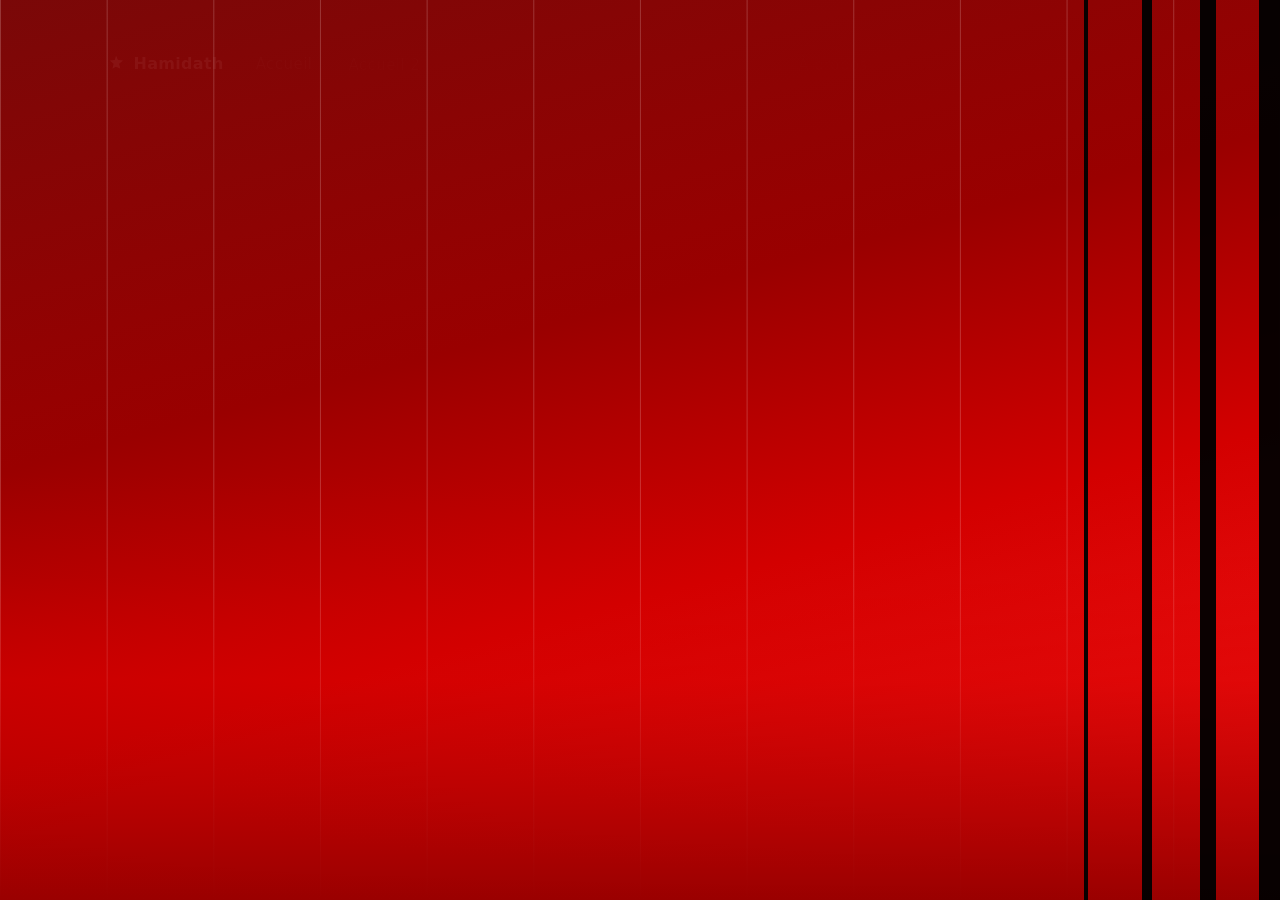
==== commit cb80e780: "responsive correction" ====
--- a/index.html
+++ b/index.html
@@ -2,7 +2,10 @@
 <html lang="fr">
   <head>
     <meta charset="UTF-8" />
-    <meta name="viewport" content="width=device-width, initial-scale=1.0" />
+    <meta
+      name="viewport"
+      content="width=device-width, initial-scale=1.0, viewport-fit=cover"
+    />
     <title>Portfolio</title>
     <link rel="icon" href="/favicon.svg" type="image/svg+xml" />
     <link rel="preconnect" href="https://api.fontshare.com" crossorigin />
@@ -196,7 +199,14 @@
         <div class="hero__headline">
           <p class="hero__kicker">Moi c'est FOLASHADÉ</p>
           <div class="hero__title-row">
-            <h1 class="hero__heading">Développeuse Web &amp; Mobile</h1>
+            <h1 class="hero__heading">
+              <span class="hero__heading-part hero__heading-part--role"
+                >Développeuse</span
+              ><br class="hero__heading-br" aria-hidden="true" /><span
+                class="hero__heading-part hero__heading-part--stack"
+                >Web &amp; Mobile</span
+              >
+            </h1>
             <a class="hero__projects" href="/#projets">Découvrez mes projets</a>
           </div>
         </div>
--- a/styles.css
+++ b/styles.css
@@ -565,6 +565,16 @@
   letter-spacing: -0.03em;
   color: var(--white);
   white-space: nowrap;
+}
+
+.hero__heading-br {
+  display: none;
+}
+
+@media (min-width: 641px) {
+  .hero__heading-part--stack::before {
+    content: " ";
+  }
 }
 
 /* CTA : même ligne que le headline (parent .hero__bottom) */
@@ -747,7 +757,10 @@
 
   .navbar {
     flex-wrap: nowrap;
-    padding: 1.1rem clamp(0.85rem, 4vw, 1.15rem);
+    padding-top: max(1rem, env(safe-area-inset-top, 0px));
+    padding-bottom: 1.1rem;
+    padding-left: max(1rem, env(safe-area-inset-left, 0px));
+    padding-right: max(1rem, env(safe-area-inset-right, 0px));
   }
 
   .navbar__toggle {
@@ -815,7 +828,10 @@
     justify-content: flex-start;
     flex-wrap: nowrap;
     gap: 1.75rem;
-    padding: 5.25rem 1.5rem 2rem;
+    padding: max(5.25rem, calc(env(safe-area-inset-top, 0px) + 4.25rem))
+      max(1.35rem, env(safe-area-inset-right, 0px))
+      max(2rem, env(safe-area-inset-bottom, 0px))
+      max(1.35rem, env(safe-area-inset-left, 0px));
     background: linear-gradient(
       165deg,
       #7a0808 0%,
@@ -867,8 +883,7 @@
   }
 
   .hero__aside--left {
-    top: clamp(4.75rem, 9.5vh, 6.25rem);
-    max-width: min(18rem, 52vw);
+    display: none !important;
   }
 
   .hero__aside--right {
@@ -882,7 +897,9 @@
     align-self: stretch;
     min-height: 0;
     align-items: stretch;
-    padding-bottom: clamp(2.65rem, 9vh, 4.35rem);
+    padding-left: clamp(1rem, 5vw, 1.35rem);
+    padding-right: clamp(1rem, 5vw, 1.35rem);
+    padding-bottom: clamp(2.35rem, 8vh, 4rem);
   }
 
   .hero__photo-wrap {
@@ -903,15 +920,16 @@
     max-width: none;
     height: 100%;
     min-height: 0;
-    max-height: 85%;
+    max-height: min(64vh, 70%);
     object-fit: cover;
-    object-position: center 22%;
+    object-position: center 18%;
   }
 
   .hero__bottom {
-    bottom: clamp(2.35rem, 8vh, 4.25rem);
-    padding-left: clamp(0.85rem, 4.5vw, 1.25rem);
-    padding-right: clamp(0.85rem, 4.5vw, 1.25rem);
+    bottom: clamp(1.15rem, 5.5vh, 2.75rem);
+    padding-left: clamp(1rem, 5vw, 1.35rem);
+    padding-right: clamp(1rem, 5vw, 1.35rem);
+    padding-bottom: max(0.65rem, env(safe-area-inset-bottom, 0px));
   }
 
   .hero__headline {
@@ -924,25 +942,8 @@
 }
 
 @media (max-width: 640px) {
-  .hero__aside--left {
-    max-width: min(15rem, 62vw);
-  }
-
-  .hero__lead,
-  .hero__aside-text {
-    font-size: 0.78rem;
-  }
-
-  .avatar-group__item,
-  .avatar-group__more {
-    width: 2rem;
-    height: 2rem;
-    margin-left: -0.45rem;
-  }
-
-  .avatar-group__more-icon {
-    width: 0.78rem;
-    height: 0.78rem;
+  .navbar__brand {
+    font-size: clamp(0.95rem, 3.8vw, 1.05rem);
   }
 
   .navbar__nav {
@@ -955,12 +956,17 @@
   }
 
   .navbar__cta {
-    padding: 0.5rem 1.1rem;
-    font-size: 0.75rem;
+    padding: 0.55rem 1.2rem;
+    font-size: 0.8125rem;
+    align-self: stretch;
+    text-align: center;
   }
 
   .hero__bottom {
-    bottom: clamp(2rem, 7.25vh, 3.65rem);
+    bottom: clamp(1rem, 6vh, 2.5rem);
+    padding-left: clamp(1.05rem, 5.5vw, 1.45rem);
+    padding-right: clamp(1.05rem, 5.5vw, 1.45rem);
+    padding-bottom: max(0.75rem, env(safe-area-inset-bottom, 0px));
   }
 
   .hero__headline {
@@ -968,20 +974,38 @@
   }
 
   .hero__title-row {
-    flex-wrap: wrap;
-    row-gap: 0.6rem;
+    flex-direction: column;
+    align-items: stretch;
+    flex-wrap: nowrap;
+    gap: 0.85rem;
+  }
+
+  .hero__heading-br {
+    display: inline;
   }
 
   .hero__heading {
-    font-size: clamp(1rem, 5.2vw, 2rem);
-    line-height: 1.08;
     white-space: normal;
+    font-size: unset;
+    line-height: 1.12;
+  }
+
+  .hero__heading-part--role {
+    font-size: clamp(1.65rem, 7.8vw, 2.22rem);
+  }
+
+  .hero__heading-part--stack {
+    font-size: clamp(2.85rem, 14vw, 3.85rem);
+    letter-spacing: -0.03em;
   }
 
   .hero__projects {
-    font-size: 0.75rem;
-    padding: 0.48rem 1.1rem;
-    letter-spacing: 0.02em;
+    width: 100%;
+    max-width: none;
+    justify-content: center;
+    font-size: clamp(0.8125rem, 3.5vw, 0.9375rem);
+    padding: 0.58rem 1.25rem;
+    letter-spacing: 0.025em;
   }
 
   .hero__grid {
@@ -989,14 +1013,21 @@
   }
 
   .hero__content {
-    padding-bottom: clamp(2.75rem, 8.5vh, 4.25rem);
+    padding-left: clamp(1.05rem, 5.5vw, 1.45rem);
+    padding-right: clamp(1.05rem, 5.5vw, 1.45rem);
+    padding-bottom: max(
+      clamp(2.5rem, 8vh, 3.75rem),
+      env(safe-area-inset-bottom, 0px)
+    );
   }
 
   .hero__photo {
-    object-position: center 18%;
+    max-height: min(58vh, 66%);
+    object-position: center 16%;
   }
 
   .hero__kicker {
-    font-size: clamp(0.95rem, 3.8vw, 1.2rem);
-  }
-}
+    font-size: clamp(0.98rem, 4vw, 1.22rem);
+    margin-bottom: 0.5rem;
+  }
+}
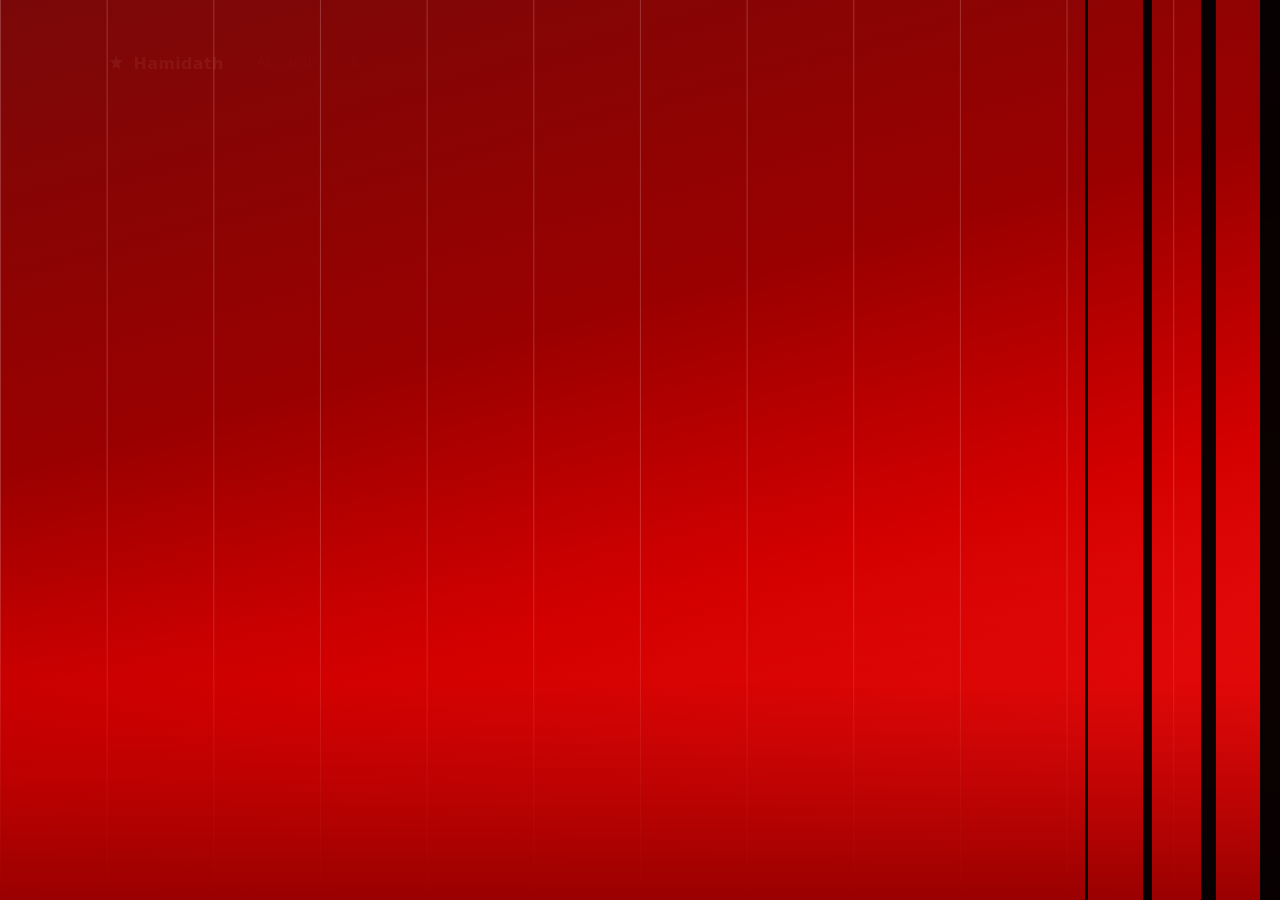
==== commit c3bc5b8d: "favicon correction" ====
--- a/index.html
+++ b/index.html
@@ -7,7 +7,7 @@
       content="width=device-width, initial-scale=1.0, viewport-fit=cover"
     />
     <title>Portfolio</title>
-    <link rel="icon" href="/favicon.svg" type="image/svg+xml" />
+    <link rel="icon" href="favicon.svg" type="image/svg+xml" />
     <link rel="preconnect" href="https://api.fontshare.com" crossorigin />
     <link rel="preconnect" href="https://cdn.fontshare.com" crossorigin />
     <link rel="preconnect" href="https://i.pravatar.cc" />
--- a/styles.css
+++ b/styles.css
@@ -128,16 +128,49 @@
 }
 
 .navbar__nav a {
+  position: relative;
+  display: inline-block;
   font-size: 15px;
   font-weight: 400;
   letter-spacing: 0.03em;
   color: rgba(255, 230, 230, 0.88);
   text-decoration: none;
-  transition: color 0.2s ease;
+  padding: 0.12em 0 0.38em;
+  transition: color 0.22s ease;
+}
+
+.navbar__nav a::after {
+  content: "";
+  position: absolute;
+  left: 0;
+  bottom: 0;
+  width: 100%;
+  height: 1.5px;
+  border-radius: 1px;
+  background: currentColor;
+  opacity: 0.45;
+  transform: scaleX(0);
+  transform-origin: left center;
+  transition:
+    transform 0.34s cubic-bezier(0.22, 1, 0.36, 1),
+    opacity 0.22s ease;
 }
 
 .navbar__nav a:hover {
   color: var(--white);
+}
+
+.navbar__nav a:hover::after,
+.navbar__nav a:focus-visible::after {
+  opacity: 1;
+  transform: scaleX(1);
+}
+
+.navbar__nav a:focus-visible {
+  color: var(--white);
+  outline: 2px solid currentColor;
+  outline-offset: 0.3rem;
+  border-radius: 2px;
 }
 
 .navbar__cta {
@@ -176,6 +209,16 @@
 
 .navbar--on-light .navbar__nav a:hover {
   color: rgba(26, 0, 0, 0.82);
+}
+
+.navbar--on-light .navbar__nav a:hover::after,
+.navbar--on-light .navbar__nav a:focus-visible::after {
+  opacity: 1;
+}
+
+.navbar--on-light .navbar__nav a:focus-visible {
+  color: rgba(26, 0, 0, 0.92);
+  outline-color: currentColor;
 }
 
 .navbar--on-light .navbar__cta {
@@ -350,6 +393,25 @@
 
   .hero__photo-wrap .box {
     display: none;
+  }
+
+  .avatar-group__more-icon {
+    transition: none;
+  }
+
+  .avatar-group__more:hover .avatar-group__more-icon,
+  .avatar-group__more:focus-visible .avatar-group__more-icon {
+    transform: none;
+  }
+
+  .navbar__nav a::after {
+    transition: none;
+  }
+
+  .navbar__nav a:hover::after,
+  .navbar__nav a:focus-visible::after {
+    transform: scaleX(1);
+    opacity: 1;
   }
 }
 
@@ -406,7 +468,7 @@
 
 .hero__aside--left {
   left: 0;
-  top: clamp(6.5rem, 11vh, 7.25rem);
+  top: 25%;
   padding-left: calc(100% / var(--layout-grid-cols));
   padding-right: clamp(0.75rem, 2vw, 1.25rem);
   max-width: min(26rem, 42vw);
@@ -414,7 +476,7 @@
 
 .hero__aside--right {
   right: 0;
-  top: 50%;
+  top: 65%;
   transform: translateY(-50%);
   padding-right: calc(100% / var(--layout-grid-cols));
   padding-left: clamp(0.75rem, 2vw, 1.25rem);
@@ -514,6 +576,13 @@
   width: 0.9rem;
   height: 0.9rem;
   flex-shrink: 0;
+  transform-origin: center;
+  transition: transform 0.35s cubic-bezier(0.22, 1, 0.36, 1);
+}
+
+.avatar-group__more:hover .avatar-group__more-icon,
+.avatar-group__more:focus-visible .avatar-group__more-icon {
+  transform: rotate(65deg);
 }
 
 /* Bandeau bas : titre + CTA sur une même ligne, alignés en bas */
@@ -751,8 +820,7 @@
 
 @media (max-width: 900px) {
   :root {
-    --hero-height: 100vh;
-    --hero-height: min(100vh, 100dvh);
+    --hero-height: min(85vh, 100dvh, 100vh);
   }
 
   .navbar {
@@ -920,7 +988,7 @@
     max-width: none;
     height: 100%;
     min-height: 0;
-    max-height: min(64vh, 70%);
+    max-height: 90%;
     object-fit: cover;
     object-position: center 18%;
   }
@@ -930,14 +998,40 @@
     padding-left: clamp(1rem, 5vw, 1.35rem);
     padding-right: clamp(1rem, 5vw, 1.35rem);
     padding-bottom: max(0.65rem, env(safe-area-inset-bottom, 0px));
+    text-align: center;
   }
 
   .hero__headline {
-    max-width: none;
+    max-width: min(28rem, calc(100vw - 2rem));
+    margin-inline: auto;
+    text-align: center;
+    align-items: center;
+  }
+
+  .hero__title-row {
+    flex-direction: column;
+    align-items: center;
+    justify-content: center;
+    gap: clamp(0.65rem, 2.2vh, 1rem);
+  }
+
+  .hero__title-row > .hero__heading {
+    flex: 0 1 auto;
+    text-align: center;
+    white-space: normal;
+  }
+
+  .hero__kicker {
+    text-align: center;
+  }
+
+  .hero__projects {
+    margin-inline: auto;
   }
 
   .hero__heading {
     max-width: none;
+    text-align: center;
   }
 }
 
@@ -967,15 +1061,19 @@
     padding-left: clamp(1.05rem, 5.5vw, 1.45rem);
     padding-right: clamp(1.05rem, 5.5vw, 1.45rem);
     padding-bottom: max(0.75rem, env(safe-area-inset-bottom, 0px));
+    text-align: center;
   }
 
   .hero__headline {
-    text-align: left;
+    max-width: min(28rem, calc(100vw - 2rem));
+    margin-inline: auto;
+    text-align: center;
+    align-items: center;
   }
 
   .hero__title-row {
     flex-direction: column;
-    align-items: stretch;
+    align-items: center;
     flex-wrap: nowrap;
     gap: 0.85rem;
   }
@@ -988,6 +1086,7 @@
     white-space: normal;
     font-size: unset;
     line-height: 1.12;
+    text-align: center;
   }
 
   .hero__heading-part--role {
@@ -1006,10 +1105,7 @@
     font-size: clamp(0.8125rem, 3.5vw, 0.9375rem);
     padding: 0.58rem 1.25rem;
     letter-spacing: 0.025em;
-  }
-
-  .hero__grid {
-    opacity: 0.48;
+    margin-inline: auto;
   }
 
   .hero__content {
@@ -1021,11 +1117,6 @@
     );
   }
 
-  .hero__photo {
-    max-height: min(58vh, 66%);
-    object-position: center 16%;
-  }
-
   .hero__kicker {
     font-size: clamp(0.98rem, 4vw, 1.22rem);
     margin-bottom: 0.5rem;
